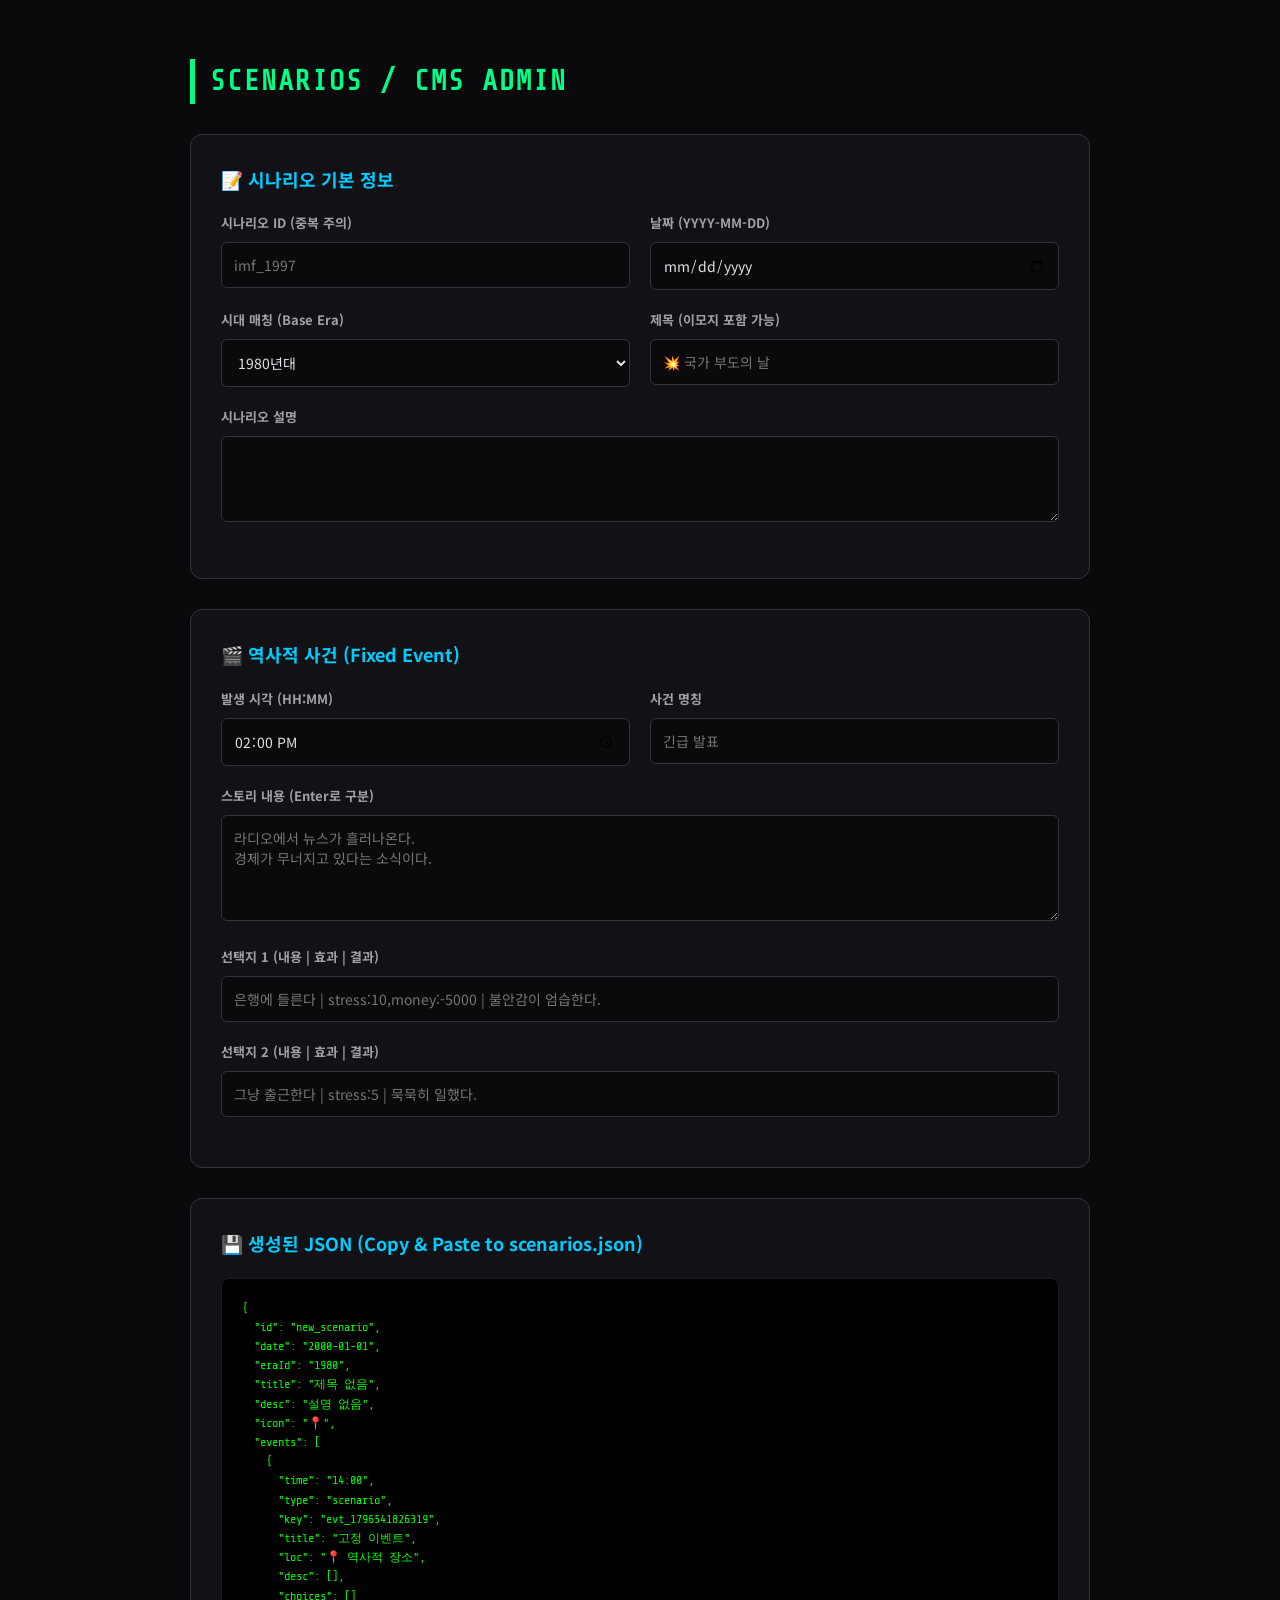
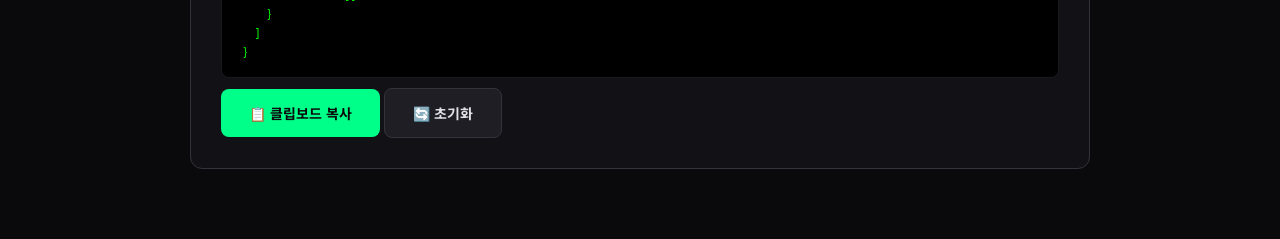
==== admin.html @ edc201bb "Implement Historical Scenario CMS and refactor era vocabulary" ====
<!DOCTYPE html>
<html lang="ko">
<head>
  <meta charset="UTF-8"/>
  <meta name="viewport" content="width=device-width,initial-scale=1.0"/>
  <title>CMS 관리자 — 대한민국 직장인 생존기</title>
  <link href="https://fonts.googleapis.com/css2?family=Share+Tech+Mono&family=Noto+Sans+KR:wght@300;400;700&display=swap" rel="stylesheet"/>
  <style>
    :root {
      --bg: #0a0a0c;
      --surface: #121216;
      --surface2: #1e1e24;
      --primary: #00ff88;
      --secondary: #00ccff;
      --bad: #ff4d4d;
      --text: #e0e0e6;
      --dim: #a0a0a6;
      --border: #33333c;
    }
    * { box-sizing: border-box; }
    body {
      background: var(--bg); color: var(--text);
      font-family: 'Noto Sans KR', sans-serif;
      margin: 0; padding: 40px 20px; line-height: 1.6;
    }
    .container { max-width: 900px; margin: 0 auto; }
    h1 { font-family: 'Share Tech Mono', monospace; font-size: 28px; color: var(--primary); margin-bottom: 30px; letter-spacing: 2px; text-transform: uppercase; border-left: 5px solid var(--primary); padding-left: 15px; }

    .card { background: var(--surface); border: 1px solid var(--border); border-radius: 12px; padding: 30px; margin-bottom: 30px; }
    .card-title { font-size: 18px; font-weight: 700; margin-bottom: 20px; color: var(--secondary); display: flex; align-items: center; gap: 10px; }

    .form-group { margin-bottom: 20px; }
    label { display: block; font-size: 13px; color: var(--dim); margin-bottom: 8px; font-weight: 700; }
    input, select, textarea {
      width: 100%; background: var(--bg); border: 1px solid var(--border); border-radius: 6px;
      padding: 12px; color: var(--text); font-family: inherit; font-size: 14px;
    }
    input:focus, textarea:focus { outline: none; border-color: var(--primary); box-shadow: 0 0 10px rgba(0,255,136,.1); }

    .grid { display: grid; grid-template-columns: 1fr 1fr; gap: 20px; }

    .btn {
      padding: 14px 28px; border-radius: 8px; border: none; font-size: 14px; font-weight: 700; cursor: pointer;
      font-family: inherit; transition: .2s; margin-top: 10px;
    }
    .btn-primary { background: var(--primary); color: var(--bg); }
    .btn-primary:hover { transform: translateY(-2px); box-shadow: 0 4px 15px rgba(0,255,136,.3); }
    .btn-secondary { background: var(--surface2); color: var(--text); border: 1px solid var(--border); }

    .json-output {
      background: #000; color: #0f0; padding: 20px; border-radius: 8px;
      font-family: 'Share Tech Mono', monospace; font-size: 12px;
      white-space: pre-wrap; overflow-x: auto; border: 1px solid #1a1a1a;
      max-height: 400px;
    }
    .copy-toast { position: fixed; bottom: 20px; left: 50%; transform: translateX(-50%); background: var(--primary); color: var(--bg); padding: 10px 20px; border-radius: 20px; font-weight: 700; display: none; }
  </style>
</head>
<body>

<div class="container">
  <h1>Scenarios / CMS Admin</h1>

  <div class="card">
    <div class="card-title">📝 시나리오 기본 정보</div>
    <div class="grid">
      <div class="form-group">
        <label>시나리오 ID (중복 주의)</label>
        <input type="text" id="s-id" placeholder="imf_1997" oninput="updateJSON()"/>
      </div>
      <div class="form-group">
        <label>날짜 (YYYY-MM-DD)</label>
        <input type="date" id="s-date" oninput="updateJSON()"/>
      </div>
    </div>
    <div class="grid">
      <div class="form-group">
        <label>시대 매칭 (Base Era)</label>
        <select id="s-era" onchange="updateJSON()">
           <option value="1980">1980년대</option>
           <option value="1997">1997 IMF</option>
           <option value="2000">2000년대 IT</option>
           <option value="2010">2010년대</option>
           <option value="2020">2020 코로나</option>
           <option value="2026">2026 AI</option>
        </select>
      </div>
      <div class="form-group">
        <label>제목 (이모지 포함 가능)</label>
        <input type="text" id="s-title" placeholder="💥 국가 부도의 날" oninput="updateJSON()"/>
      </div>
    </div>
    <div class="form-group">
      <label>시나리오 설명</label>
      <textarea id="s-desc" rows="3" oninput="updateJSON()"></textarea>
    </div>
  </div>

  <div class="card">
    <div class="card-title">🎬 역사적 사건 (Fixed Event)</div>
    <div class="grid">
      <div class="form-group">
        <label>발생 시각 (HH:MM)</label>
        <input type="time" id="e-time" value="14:00" oninput="updateJSON()"/>
      </div>
      <div class="form-group">
        <label>사건 명칭</label>
        <input type="text" id="e-title" placeholder="긴급 발표" oninput="updateJSON()"/>
      </div>
    </div>
    <div class="form-group">
      <label>스토리 내용 (Enter로 구분)</label>
      <textarea id="e-story" rows="4" placeholder="라디오에서 뉴스가 흘러나온다.
경제가 무너지고 있다는 소식이다." oninput="updateJSON()"></textarea>
    </div>
    <div class="form-group">
      <label>선택지 1 (내용 | 효과 | 결과)</label>
      <input type="text" id="choice1" placeholder="은행에 들른다 | stress:10,money:-5000 | 불안감이 엄습한다." oninput="updateJSON()"/>
    </div>
    <div class="form-group">
      <label>선택지 2 (내용 | 효과 | 결과)</label>
      <input type="text" id="choice2" placeholder="그냥 출근한다 | stress:5 | 묵묵히 일했다." oninput="updateJSON()"/>
    </div>
  </div>

  <div class="card">
    <div class="card-title">💾 생성된 JSON (Copy & Paste to scenarios.json)</div>
    <div class="json-output" id="json-result">{}</div>
    <button class="btn btn-primary" onclick="copyJSON()">📋 클립보드 복사</button>
    <button class="btn btn-secondary" onclick="resetForm()">🔄 초기화</button>
  </div>
</div>

<div id="copy-toast" class="copy-toast">복사되었습니다!</div>

<script>
function updateJSON() {
  const storyLines = document.getElementById('e-story').value.split('\n').filter(l => l.trim() !== '');

  const parseChoice = (str) => {
    if (!str) return null;
    const parts = str.split('|').map(p => p.trim());
    if (parts.length < 2) return null;

    const effectObj = {};
    parts[1].split(',').forEach(eff => {
      const pair = eff.split(':');
      if (pair.length === 2) effectObj[pair[0].trim()] = parseInt(pair[1].trim());
    });

    return {
      label: '▶ ' + parts[0],
      effect: effectObj,
      result: [{ t: 'story', m: parts[2] || '...' }]
    };
  };

  const scenario = {
    id: document.getElementById('s-id').value || 'new_scenario',
    date: document.getElementById('s-date').value || '2000-01-01',
    eraId: document.getElementById('s-era').value,
    title: document.getElementById('s-title').value || '제목 없음',
    desc: document.getElementById('s-desc').value || '설명 없음',
    icon: '📍',
    events: [
      {
        time: document.getElementById('e-time').value,
        type: 'scenario',
        key: 'evt_' + Date.now(),
        title: document.getElementById('e-title').value || '고정 이벤트',
        loc: '📍 역사적 장소',
        desc: storyLines.map(l => ({ t: 'bad', m: l })),
        choices: [parseChoice(document.getElementById('choice1').value), parseChoice(document.getElementById('choice2').value)].filter(c => c !== null)
      }
    ]
  };

  document.getElementById('json-result').innerText = JSON.stringify(scenario, null, 2);
}

function copyJSON() {
  const text = document.getElementById('json-result').innerText;
  navigator.clipboard.writeText(text);
  const toast = document.getElementById('copy-toast');
  toast.style.display = 'block';
  setTimeout(() => toast.style.display = 'none', 1500);
}

function resetForm() {
  if (confirm('모든 내용을 초기화할까요?')) {
    location.reload();
  }
}

// Initial update
updateJSON();
</script>
</body>
</html>
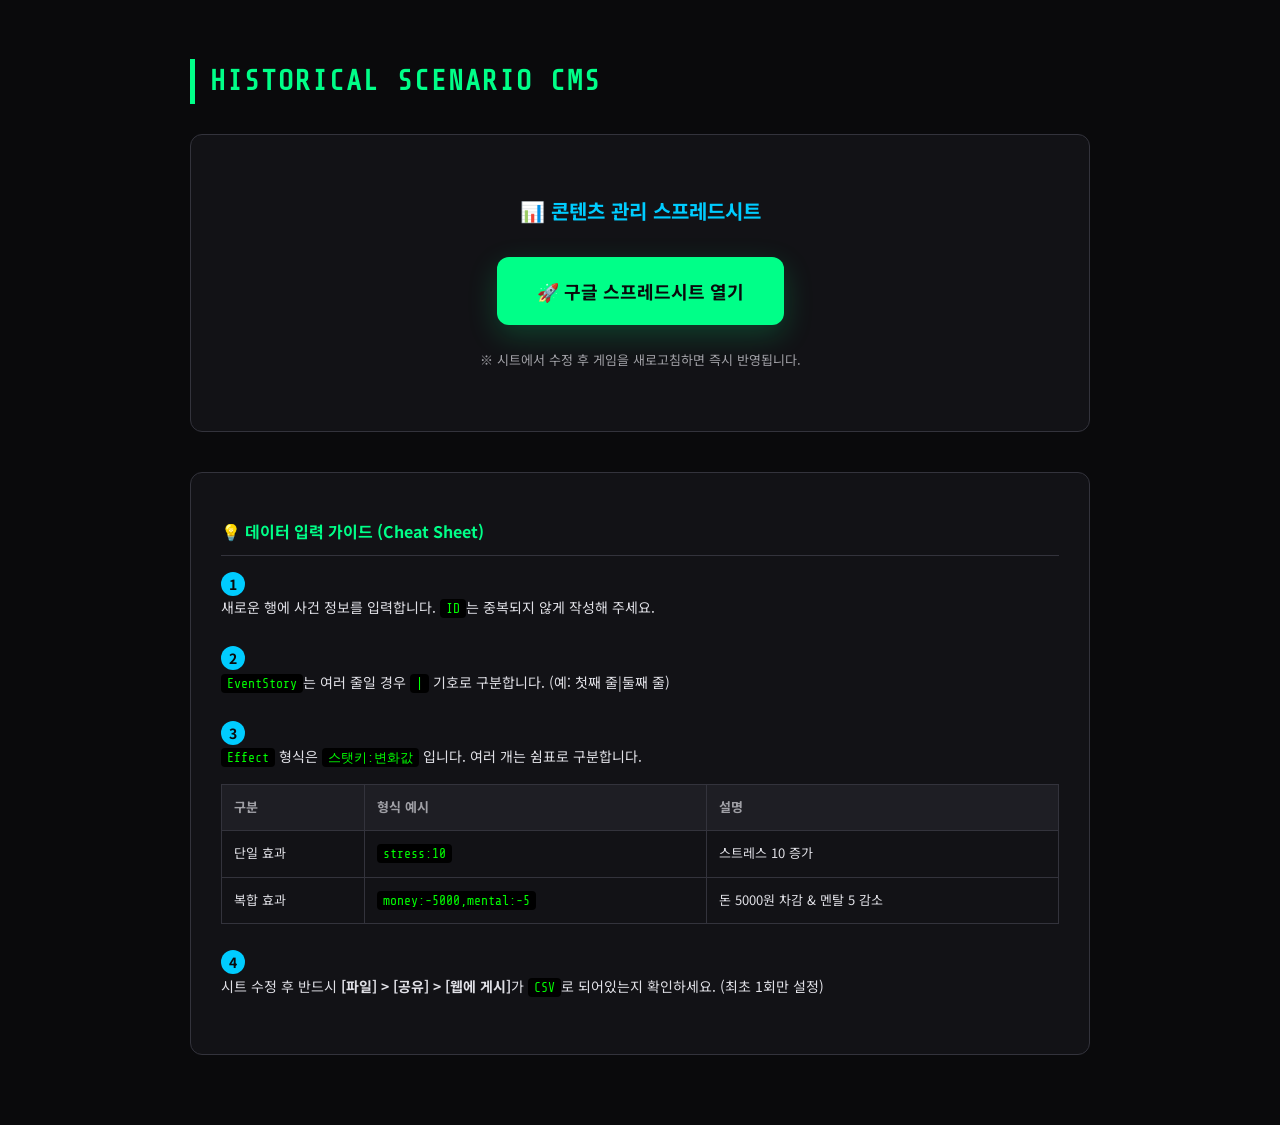
==== commit 04f3c6d4: "Robust CSV parsing and multi-format effect support" ====
--- a/admin.html
+++ b/admin.html
@@ -3,7 +3,7 @@
 <head>
   <meta charset="UTF-8"/>
   <meta name="viewport" content="width=device-width,initial-scale=1.0"/>
-  <title>CMS 관리자 — 대한민국 직장인 생존기</title>
+  <title>CMS 대시보드 — 대한민국 직장인 생존기</title>
   <link href="https://fonts.googleapis.com/css2?family=Share+Tech+Mono&family=Noto+Sans+KR:wght@300;400;700&display=swap" rel="stylesheet"/>
   <style>
     :root {
@@ -27,173 +27,74 @@
     h1 { font-family: 'Share Tech Mono', monospace; font-size: 28px; color: var(--primary); margin-bottom: 30px; letter-spacing: 2px; text-transform: uppercase; border-left: 5px solid var(--primary); padding-left: 15px; }
 
     .card { background: var(--surface); border: 1px solid var(--border); border-radius: 12px; padding: 30px; margin-bottom: 30px; }
-    .card-title { font-size: 18px; font-weight: 700; margin-bottom: 20px; color: var(--secondary); display: flex; align-items: center; gap: 10px; }
+    .card-title { font-size: 20px; font-weight: 700; margin-bottom: 20px; color: var(--secondary); display: flex; align-items: center; gap: 10px; }
 
-    .form-group { margin-bottom: 20px; }
-    label { display: block; font-size: 13px; color: var(--dim); margin-bottom: 8px; font-weight: 700; }
-    input, select, textarea {
-      width: 100%; background: var(--bg); border: 1px solid var(--border); border-radius: 6px;
-      padding: 12px; color: var(--text); font-family: inherit; font-size: 14px;
+    .btn-main {
+      display: inline-flex; align-items: center; gap: 12px;
+      background: var(--primary); color: var(--bg);
+      padding: 20px 40px; border-radius: 12px; font-size: 18px; font-weight: 700;
+      text-decoration: none; transition: .2s; box-shadow: 0 10px 30px rgba(0,255,136,.2);
+      margin-bottom: 10px;
     }
-    input:focus, textarea:focus { outline: none; border-color: var(--primary); box-shadow: 0 0 10px rgba(0,255,136,.1); }
+    .btn-main:hover { transform: translateY(-3px); box-shadow: 0 15px 40px rgba(0,255,136,.4); }
 
-    .grid { display: grid; grid-template-columns: 1fr 1fr; gap: 20px; }
+    .guide { margin-top: 40px; }
+    .guide h3 { color: var(--primary); font-size: 16px; margin-bottom: 15px; border-bottom: 1px solid var(--border); padding-bottom: 10px; }
+    .step { margin-bottom: 25px; }
+    .step-num { display: inline-block; width: 24px; height: 24px; background: var(--secondary); color: var(--bg); border-radius: 50%; text-align: center; font-size: 14px; font-weight: 700; line-height: 24px; margin-right: 10px; }
+    .step-txt { font-size: 14px; color: var(--text); }
+    
+    code { background: #000; color: #0f0; padding: 2px 6px; border-radius: 4px; font-family: 'Share Tech Mono', monospace; font-size: 13px; }
 
-    .btn {
-      padding: 14px 28px; border-radius: 8px; border: none; font-size: 14px; font-weight: 700; cursor: pointer;
-      font-family: inherit; transition: .2s; margin-top: 10px;
-    }
-    .btn-primary { background: var(--primary); color: var(--bg); }
-    .btn-primary:hover { transform: translateY(-2px); box-shadow: 0 4px 15px rgba(0,255,136,.3); }
-    .btn-secondary { background: var(--surface2); color: var(--text); border: 1px solid var(--border); }
-
-    .json-output {
-      background: #000; color: #0f0; padding: 20px; border-radius: 8px;
-      font-family: 'Share Tech Mono', monospace; font-size: 12px;
-      white-space: pre-wrap; overflow-x: auto; border: 1px solid #1a1a1a;
-      max-height: 400px;
-    }
-    .copy-toast { position: fixed; bottom: 20px; left: 50%; transform: translateX(-50%); background: var(--primary); color: var(--bg); padding: 10px 20px; border-radius: 20px; font-weight: 700; display: none; }
+    table { width: 100%; border-collapse: collapse; margin-top: 15px; font-size: 13px; }
+    th { text-align: left; background: var(--surface2); color: var(--dim); padding: 12px; border: 1px solid var(--border); }
+    td { padding: 12px; border: 1px solid var(--border); color: var(--text); }
+    
+    .badge { padding: 2px 8px; border-radius: 4px; font-size: 11px; font-weight: 700; background: var(--surface2); color: var(--secondary); }
   </style>
 </head>
 <body>
 
 <div class="container">
-  <h1>Scenarios / CMS Admin</h1>
+  <h1>Historical Scenario CMS</h1>
 
-  <div class="card">
-    <div class="card-title">📝 시나리오 기본 정보</div>
-    <div class="grid">
-      <div class="form-group">
-        <label>시나리오 ID (중복 주의)</label>
-        <input type="text" id="s-id" placeholder="imf_1997" oninput="updateJSON()"/>
-      </div>
-      <div class="form-group">
-        <label>날짜 (YYYY-MM-DD)</label>
-        <input type="date" id="s-date" oninput="updateJSON()"/>
-      </div>
-    </div>
-    <div class="grid">
-      <div class="form-group">
-        <label>시대 매칭 (Base Era)</label>
-        <select id="s-era" onchange="updateJSON()">
-           <option value="1980">1980년대</option>
-           <option value="1997">1997 IMF</option>
-           <option value="2000">2000년대 IT</option>
-           <option value="2010">2010년대</option>
-           <option value="2020">2020 코로나</option>
-           <option value="2026">2026 AI</option>
-        </select>
-      </div>
-      <div class="form-group">
-        <label>제목 (이모지 포함 가능)</label>
-        <input type="text" id="s-title" placeholder="💥 국가 부도의 날" oninput="updateJSON()"/>
-      </div>
-    </div>
-    <div class="form-group">
-      <label>시나리오 설명</label>
-      <textarea id="s-desc" rows="3" oninput="updateJSON()"></textarea>
-    </div>
+  <div class="card" style="text-align: center; padding: 60px 40px;">
+    <div class="card-title" style="justify-content: center; margin-bottom: 30px;">📊 콘텐츠 관리 스프레드시트</div>
+    <a href="https://docs.google.com/spreadsheets/d/1X1iQ9u_Aat_A6HqGId5b8J9S6b0qUx-y9C8Umsp-w0qUx/edit" target="_blank" class="btn-main">
+      🚀 구글 스프레드시트 열기
+    </a>
+    <div style="color: var(--dim); font-size: 13px; margin-top: 15px;">※ 시트에서 수정 후 게임을 새로고침하면 즉시 반영됩니다.</div>
   </div>
 
-  <div class="card">
-    <div class="card-title">🎬 역사적 사건 (Fixed Event)</div>
-    <div class="grid">
-      <div class="form-group">
-        <label>발생 시각 (HH:MM)</label>
-        <input type="time" id="e-time" value="14:00" oninput="updateJSON()"/>
-      </div>
-      <div class="form-group">
-        <label>사건 명칭</label>
-        <input type="text" id="e-title" placeholder="긴급 발표" oninput="updateJSON()"/>
-      </div>
+  <div class="guide card">
+    <h3>💡 데이터 입력 가이드 (Cheat Sheet)</h3>
+    
+    <div class="step">
+      <div class="step-num">1</div>
+      <div class="step-txt">새로운 행에 사건 정보를 입력합니다. <code>ID</code>는 중복되지 않게 작성해 주세요.</div>
     </div>
-    <div class="form-group">
-      <label>스토리 내용 (Enter로 구분)</label>
-      <textarea id="e-story" rows="4" placeholder="라디오에서 뉴스가 흘러나온다.
-경제가 무너지고 있다는 소식이다." oninput="updateJSON()"></textarea>
+
+    <div class="step">
+      <div class="step-num">2</div>
+      <div class="step-txt"><code>EventStory</code>는 여러 줄일 경우 <code>|</code> 기호로 구분합니다. (예: 첫째 줄|둘째 줄)</div>
     </div>
-    <div class="form-group">
-      <label>선택지 1 (내용 | 효과 | 결과)</label>
-      <input type="text" id="choice1" placeholder="은행에 들른다 | stress:10,money:-5000 | 불안감이 엄습한다." oninput="updateJSON()"/>
+
+    <div class="step">
+      <div class="step-num">3</div>
+      <div class="step-txt"><code>Effect</code> 형식은 <code>스탯키:변화값</code> 입니다. 여러 개는 쉼표로 구분합니다.</div>
+      <table>
+        <tr><th>구분</th><th>형식 예시</th><th>설명</th></tr>
+        <tr><td>단일 효과</td><td><code>stress:10</code></td><td>스트레스 10 증가</td></tr>
+        <tr><td>복합 효과</td><td><code>money:-5000,mental:-5</code></td><td>돈 5000원 차감 & 멘탈 5 감소</td></tr>
+      </table>
     </div>
-    <div class="form-group">
-      <label>선택지 2 (내용 | 효과 | 결과)</label>
-      <input type="text" id="choice2" placeholder="그냥 출근한다 | stress:5 | 묵묵히 일했다." oninput="updateJSON()"/>
+
+    <div class="step">
+      <div class="step-num">4</div>
+      <div class="step-txt">시트 수정 후 반드시 <strong>[파일] > [공유] > [웹에 게시]</strong>가 <code>CSV</code>로 되어있는지 확인하세요. (최초 1회만 설정)</div>
     </div>
-  </div>
-
-  <div class="card">
-    <div class="card-title">💾 생성된 JSON (Copy & Paste to scenarios.json)</div>
-    <div class="json-output" id="json-result">{}</div>
-    <button class="btn btn-primary" onclick="copyJSON()">📋 클립보드 복사</button>
-    <button class="btn btn-secondary" onclick="resetForm()">🔄 초기화</button>
   </div>
 </div>
 
-<div id="copy-toast" class="copy-toast">복사되었습니다!</div>
-
-<script>
-function updateJSON() {
-  const storyLines = document.getElementById('e-story').value.split('\n').filter(l => l.trim() !== '');
-
-  const parseChoice = (str) => {
-    if (!str) return null;
-    const parts = str.split('|').map(p => p.trim());
-    if (parts.length < 2) return null;
-
-    const effectObj = {};
-    parts[1].split(',').forEach(eff => {
-      const pair = eff.split(':');
-      if (pair.length === 2) effectObj[pair[0].trim()] = parseInt(pair[1].trim());
-    });
-
-    return {
-      label: '▶ ' + parts[0],
-      effect: effectObj,
-      result: [{ t: 'story', m: parts[2] || '...' }]
-    };
-  };
-
-  const scenario = {
-    id: document.getElementById('s-id').value || 'new_scenario',
-    date: document.getElementById('s-date').value || '2000-01-01',
-    eraId: document.getElementById('s-era').value,
-    title: document.getElementById('s-title').value || '제목 없음',
-    desc: document.getElementById('s-desc').value || '설명 없음',
-    icon: '📍',
-    events: [
-      {
-        time: document.getElementById('e-time').value,
-        type: 'scenario',
-        key: 'evt_' + Date.now(),
-        title: document.getElementById('e-title').value || '고정 이벤트',
-        loc: '📍 역사적 장소',
-        desc: storyLines.map(l => ({ t: 'bad', m: l })),
-        choices: [parseChoice(document.getElementById('choice1').value), parseChoice(document.getElementById('choice2').value)].filter(c => c !== null)
-      }
-    ]
-  };
-
-  document.getElementById('json-result').innerText = JSON.stringify(scenario, null, 2);
-}
-
-function copyJSON() {
-  const text = document.getElementById('json-result').innerText;
-  navigator.clipboard.writeText(text);
-  const toast = document.getElementById('copy-toast');
-  toast.style.display = 'block';
-  setTimeout(() => toast.style.display = 'none', 1500);
-}
-
-function resetForm() {
-  if (confirm('모든 내용을 초기화할까요?')) {
-    location.reload();
-  }
-}
-
-// Initial update
-updateJSON();
-</script>
 </body>
 </html>
